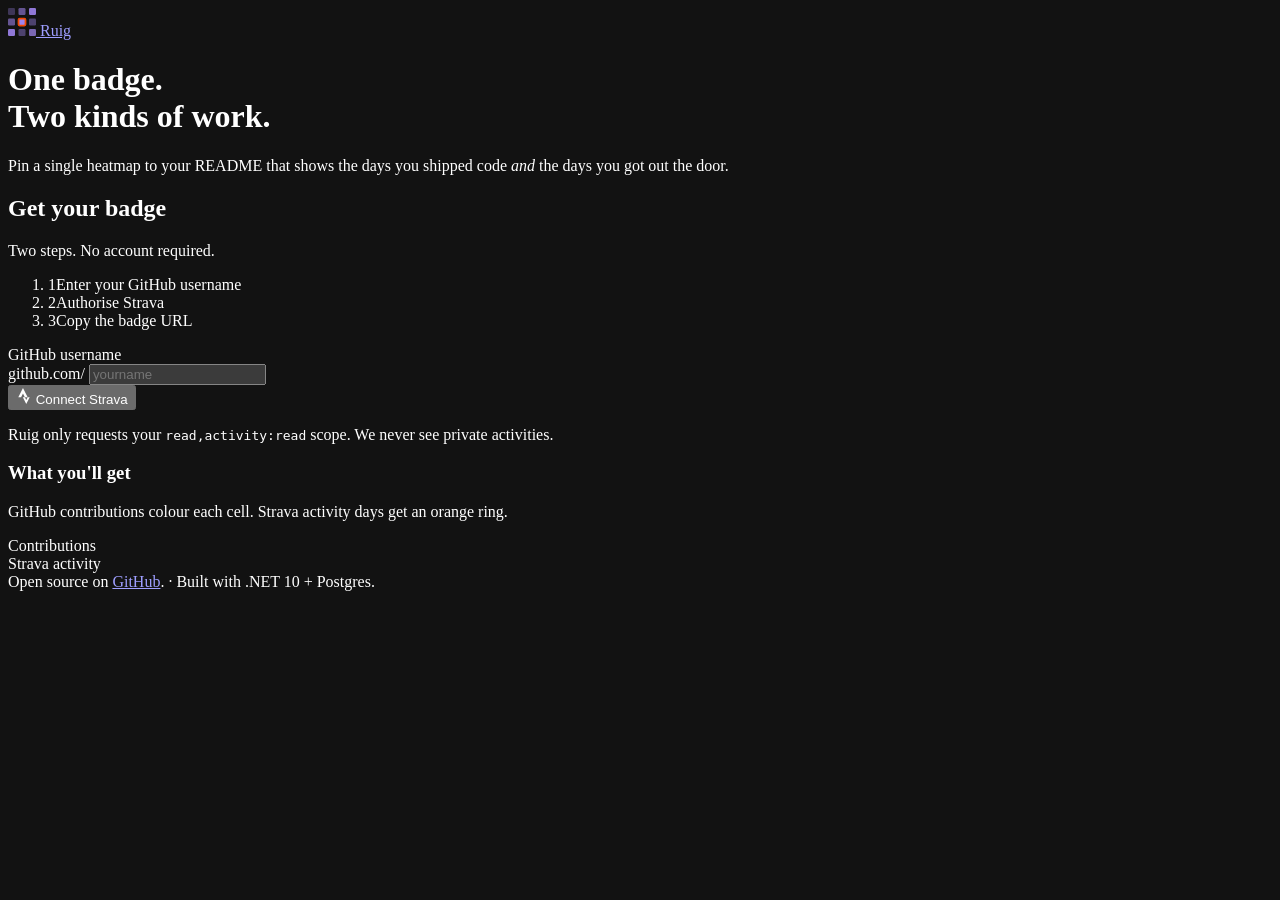
==== src/Ruig.Api/wwwroot/index.html @ 9e39268e "feat: ship dark-theme setup frontend with badge preview and copy Co-Authored-By: Claude Opus 4.7 <no" ====
<!doctype html>
<html lang="en">
<head>
  <meta charset="utf-8" />
  <meta name="viewport" content="width=device-width, initial-scale=1" />
  <title>Ruig — One badge, two kinds of work</title>
  <meta name="description" content="Combine your GitHub contributions with your Strava activity into one heatmap badge." />
  <meta name="color-scheme" content="dark" />
  <link rel="icon" href="data:image/svg+xml;utf8,<svg xmlns='http://www.w3.org/2000/svg' viewBox='0 0 24 24'><rect x='9' y='9' width='6' height='6' rx='1' fill='%23a78bfa' stroke='%23fc4c02' stroke-width='1.5'/></svg>" />
  <link rel="stylesheet" href="/css/styles.css" />
</head>
<body>
  <main class="page">
    <header class="hero">
      <a class="logo" href="/" aria-label="Ruig home">
        <svg class="logo-mark" width="28" height="28" viewBox="0 0 24 24" aria-hidden="true">
          <rect x="0"  y="0"  width="6" height="6" rx="1" fill="#a78bfa" opacity="0.30" />
          <rect x="9"  y="0"  width="6" height="6" rx="1" fill="#a78bfa" opacity="0.55" />
          <rect x="18" y="0"  width="6" height="6" rx="1" fill="#a78bfa" opacity="0.85" />
          <rect x="0"  y="9"  width="6" height="6" rx="1" fill="#a78bfa" opacity="0.55" />
          <rect x="9"  y="9"  width="6" height="6" rx="1" fill="#a78bfa" opacity="0.95" stroke="#fc4c02" stroke-width="1.5" />
          <rect x="18" y="9"  width="6" height="6" rx="1" fill="#a78bfa" opacity="0.40" />
          <rect x="0"  y="18" width="6" height="6" rx="1" fill="#a78bfa" opacity="0.85" />
          <rect x="9"  y="18" width="6" height="6" rx="1" fill="#a78bfa" opacity="0.40" />
          <rect x="18" y="18" width="6" height="6" rx="1" fill="#a78bfa" opacity="0.70" />
        </svg>
        <span class="logo-text">Ruig</span>
      </a>

      <h1>One badge.<br /><span class="hero-accent">Two kinds of work.</span></h1>
      <p class="lead">Pin a single heatmap to your README that shows the days you shipped code <em>and</em> the days you got out the door.</p>
    </header>

    <section class="card" aria-labelledby="setup-title">
      <header class="card-head">
        <h2 id="setup-title">Get your badge</h2>
        <p class="sub">Two steps. No account required.</p>
      </header>

      <ol class="steps">
        <li class="step step-active"><span class="step-num">1</span><span>Enter your GitHub username</span></li>
        <li class="step"><span class="step-num">2</span><span>Authorise Strava</span></li>
        <li class="step"><span class="step-num">3</span><span>Copy the badge URL</span></li>
      </ol>

      <form id="setup-form" class="form" novalidate>
        <label for="githubUsername" class="form-label">GitHub username</label>
        <div class="input-row">
          <span class="input-prefix">github.com/</span>
          <input
            type="text"
            id="githubUsername"
            name="githubUsername"
            placeholder="yourname"
            autocomplete="off"
            spellcheck="false"
            autocapitalize="off"
            required
            aria-describedby="form-error"
          />
        </div>
        <p id="form-error" class="form-error" role="alert" hidden></p>
        <button type="submit" class="btn btn-strava" id="submit-btn">
          <svg class="btn-icon" width="16" height="16" viewBox="0 0 24 24" aria-hidden="true" fill="currentColor">
            <path d="M15.387 17.944l-2.089-4.116h-3.065L15.387 24l5.15-10.172h-3.066m-7.008-5.599l2.836 5.598h4.172L10.463 0l-7 13.828h4.169" />
          </svg>
          Connect Strava
        </button>
        <p class="fine">Ruig only requests your <code>read,activity:read</code> scope. We never see private activities.</p>
      </form>
    </section>

    <section class="card preview-card" aria-labelledby="preview-title">
      <header class="card-head">
        <h3 id="preview-title">What you'll get</h3>
        <p class="sub">GitHub contributions colour each cell. Strava activity days get an orange ring.</p>
      </header>
      <div class="preview-svg-wrapper" id="preview-mount"></div>
      <div class="legend">
        <div class="legend-item">
          <span class="legend-label">Contributions</span>
          <span class="dot dot-l0"></span>
          <span class="dot dot-l1"></span>
          <span class="dot dot-l2"></span>
          <span class="dot dot-l3"></span>
          <span class="dot dot-l4"></span>
        </div>
        <div class="legend-item">
          <span class="dot dot-strava"></span>
          <span>Strava activity</span>
        </div>
      </div>
    </section>

    <footer class="footer">
      <span>Open source on <a href="https://github.com/lucasr0drigues/Ruig">GitHub</a>.</span>
      <span class="footer-sep">·</span>
      <span>Built with .NET 10 + Postgres.</span>
    </footer>
  </main>

  <script src="/js/setup.js"></script>
</body>
</html>
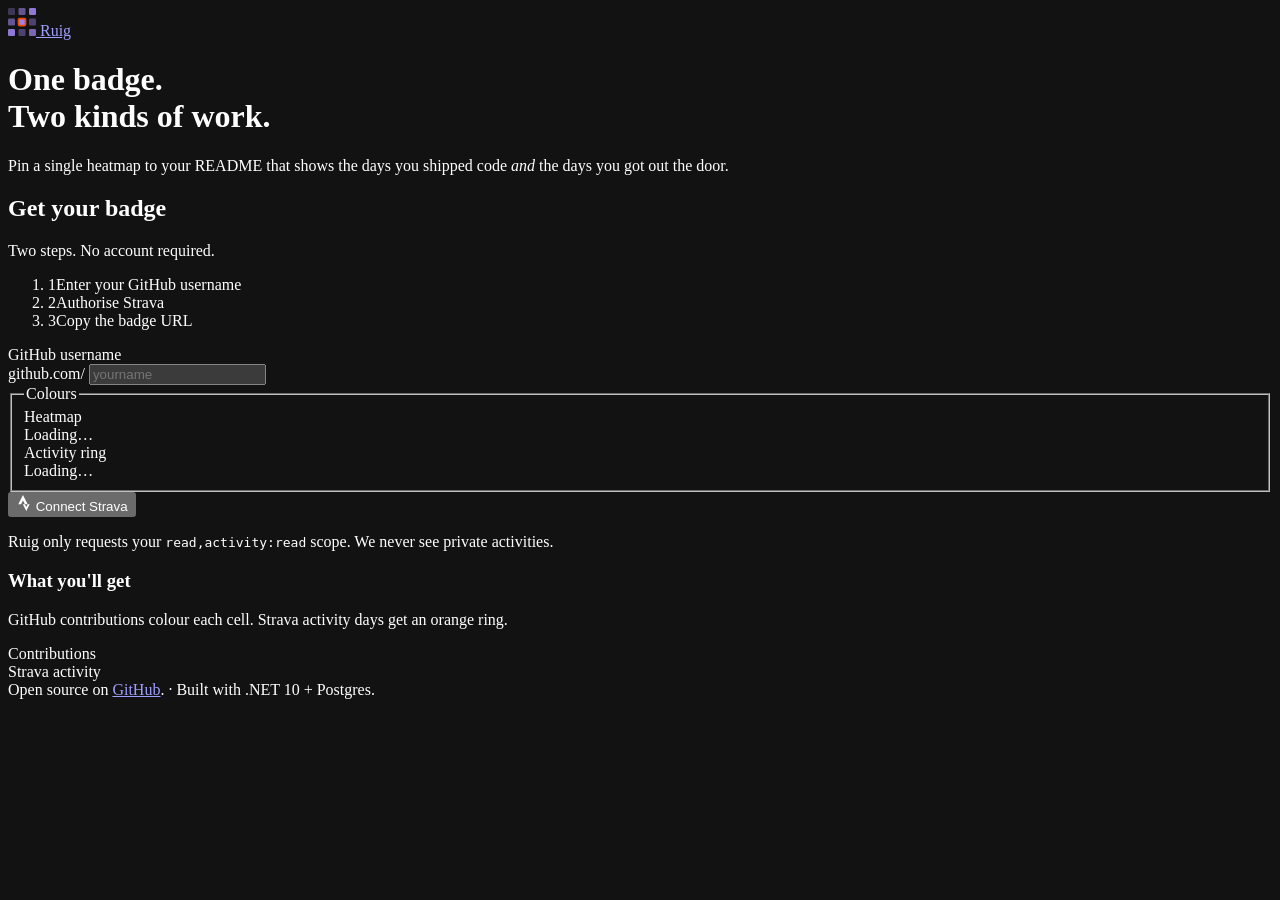
==== commit 5f663af6: "feat: theme + accent picker, signed legend, polyline-empty fix - New badge style catalog with 6 pale" ====
--- a/src/Ruig.Api/wwwroot/index.html
+++ b/src/Ruig.Api/wwwroot/index.html
@@ -59,6 +59,24 @@
             aria-describedby="form-error"
           />
         </div>
+        <fieldset class="picker" aria-label="Choose your colours">
+          <legend class="form-label">Colours</legend>
+          <div class="picker-row">
+            <span class="picker-label">Heatmap</span>
+            <div class="swatches" id="theme-swatches" role="radiogroup" aria-label="Heatmap palette">
+              <span class="swatch-loading">Loading…</span>
+            </div>
+          </div>
+          <div class="picker-row">
+            <span class="picker-label">Activity ring</span>
+            <div class="swatches" id="accent-swatches" role="radiogroup" aria-label="Strava activity ring colour">
+              <span class="swatch-loading">Loading…</span>
+            </div>
+          </div>
+          <input type="hidden" id="selected-theme" name="theme" value="purple" />
+          <input type="hidden" id="selected-accent" name="accent" value="strava" />
+        </fieldset>
+
         <p id="form-error" class="form-error" role="alert" hidden></p>
         <button type="submit" class="btn btn-strava" id="submit-btn">
           <svg class="btn-icon" width="16" height="16" viewBox="0 0 24 24" aria-hidden="true" fill="currentColor">
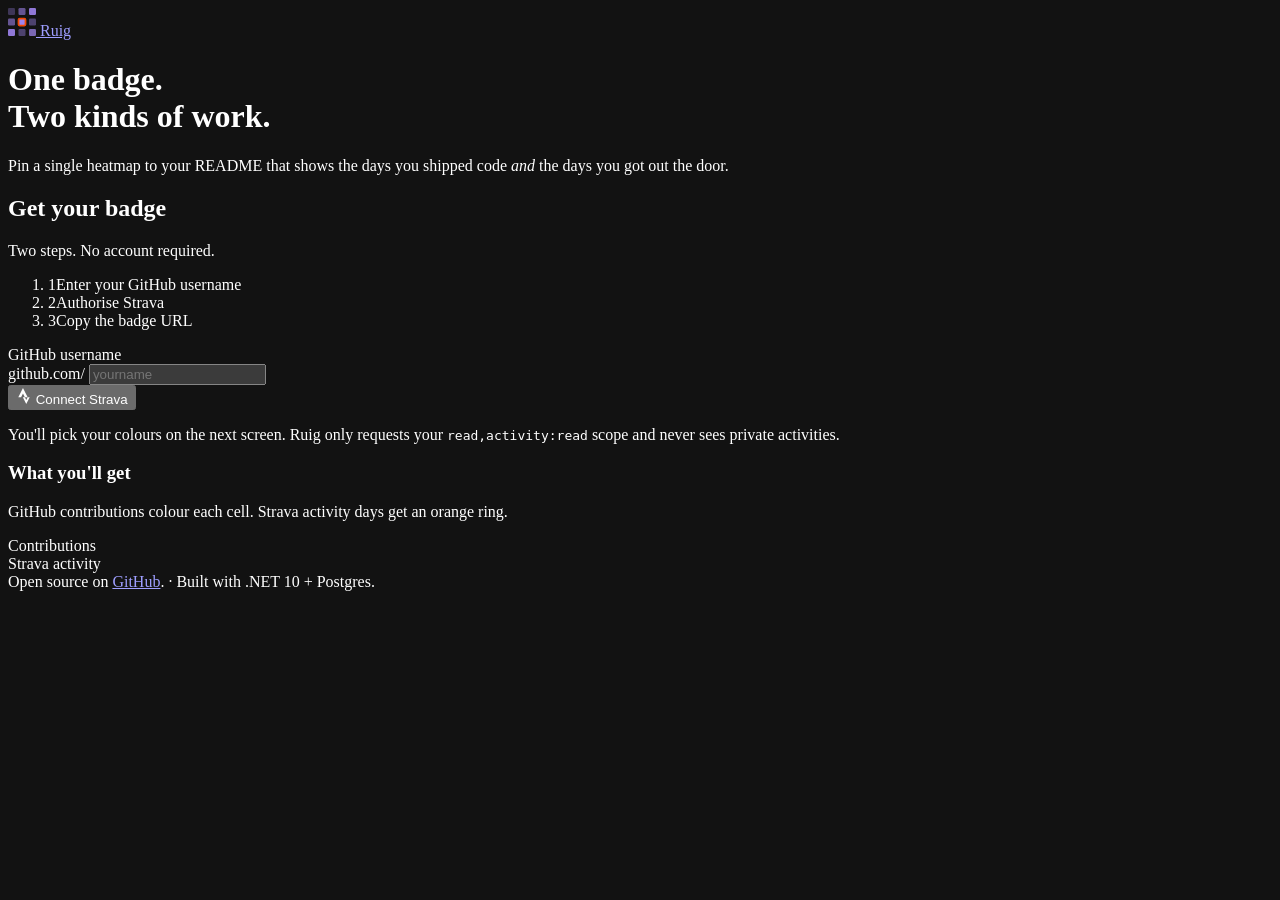
==== commit a6597aec: "refactor: theme/accent are URL-only, drop persistence Switch to a stateless presentation model: badg" ====
--- a/src/Ruig.Api/wwwroot/index.html
+++ b/src/Ruig.Api/wwwroot/index.html
@@ -59,24 +59,6 @@
             aria-describedby="form-error"
           />
         </div>
-        <fieldset class="picker" aria-label="Choose your colours">
-          <legend class="form-label">Colours</legend>
-          <div class="picker-row">
-            <span class="picker-label">Heatmap</span>
-            <div class="swatches" id="theme-swatches" role="radiogroup" aria-label="Heatmap palette">
-              <span class="swatch-loading">Loading…</span>
-            </div>
-          </div>
-          <div class="picker-row">
-            <span class="picker-label">Activity ring</span>
-            <div class="swatches" id="accent-swatches" role="radiogroup" aria-label="Strava activity ring colour">
-              <span class="swatch-loading">Loading…</span>
-            </div>
-          </div>
-          <input type="hidden" id="selected-theme" name="theme" value="purple" />
-          <input type="hidden" id="selected-accent" name="accent" value="strava" />
-        </fieldset>
-
         <p id="form-error" class="form-error" role="alert" hidden></p>
         <button type="submit" class="btn btn-strava" id="submit-btn">
           <svg class="btn-icon" width="16" height="16" viewBox="0 0 24 24" aria-hidden="true" fill="currentColor">
@@ -84,7 +66,7 @@
           </svg>
           Connect Strava
         </button>
-        <p class="fine">Ruig only requests your <code>read,activity:read</code> scope. We never see private activities.</p>
+        <p class="fine">You'll pick your colours on the next screen. Ruig only requests your <code>read,activity:read</code> scope and never sees private activities.</p>
       </form>
     </section>
 
